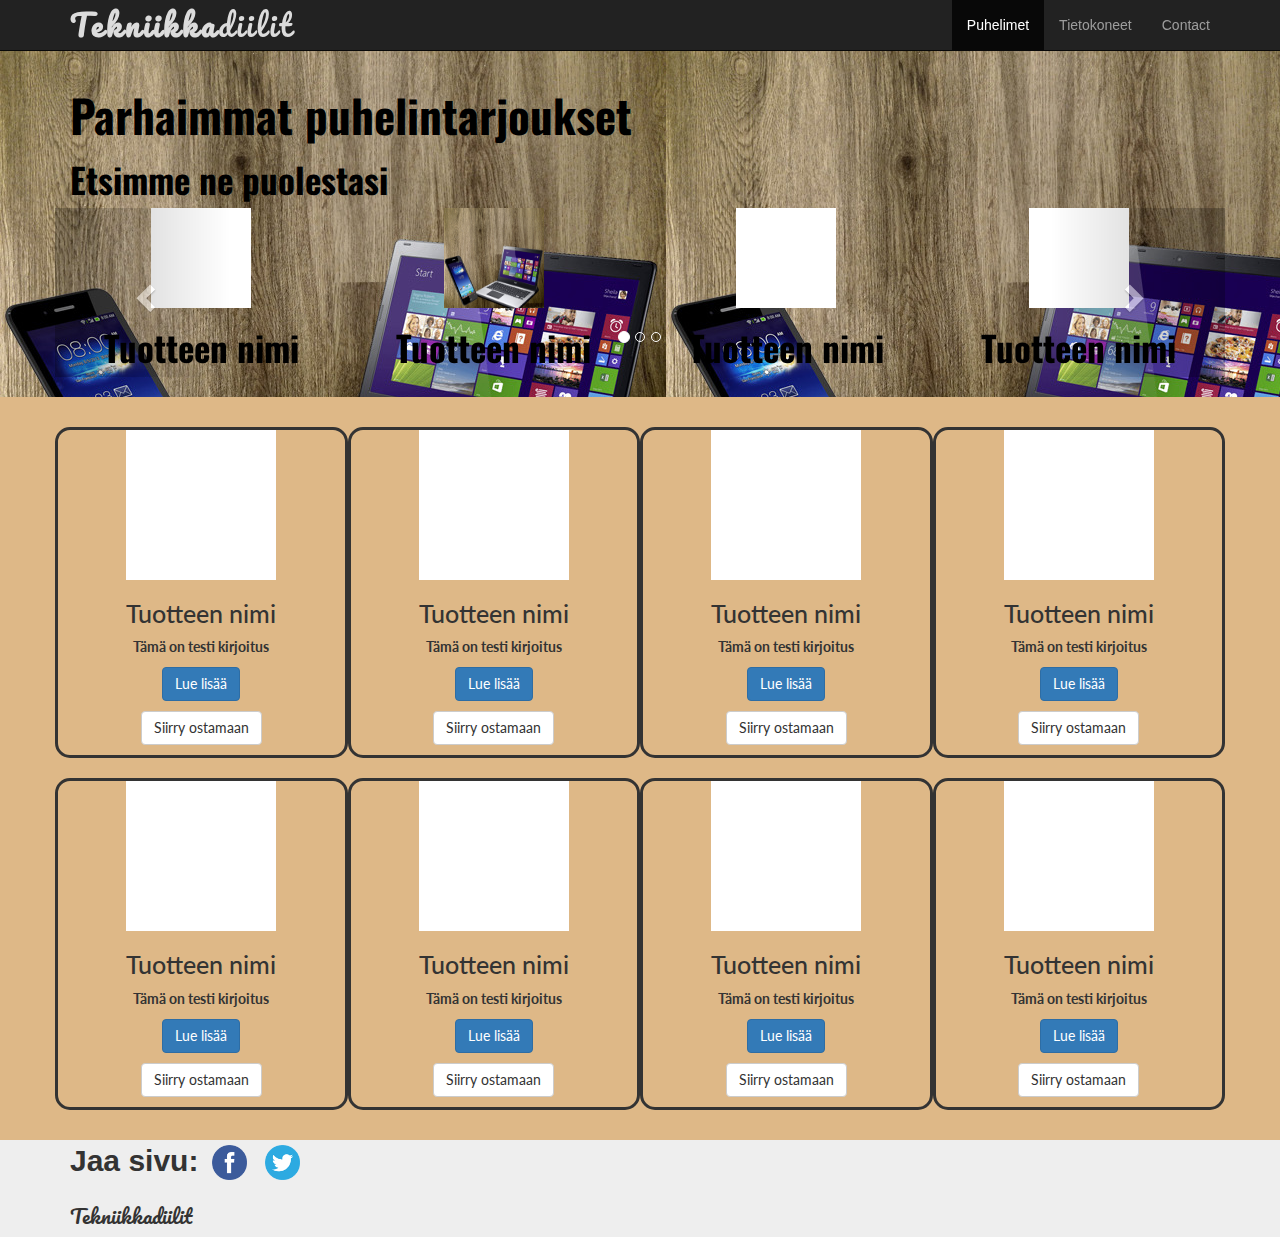
==== puhelimet.html @ 75049543 "Puhelimen näytölle sopivaksi" ====
<!DOCTYPE html>
<html lang="en">
  <head>
    <meta charset="utf-8">
    <meta http-equiv="X-UA-Compatible" content="IE=edge">
    <meta name="viewport" content="width=device-width, initial-scale=1">
    <!-- The above 3 meta tags *must* come first in the head; any other head content must come *after* these tags -->
    <meta name="description" content="Parhaimmat elektroniikkatarjoukset, kiinnostavia tuotteita.">
    <link rel="icon" href="../../favicon.ico">

    <title>Tekniikkadiilit.fi | Hyviä tarjouksia</title>

    <meta property="og:url"                content="https://yli-korhonen.github.io/" />
    <meta property="og:type"               content="website" />
    <meta property="og:title"              content="Tekniikkadiilit" />
    <meta property="og:description"        content="Kiinnostavia tekniikkatarjouksia" />
    <meta property="og:image"              content="https://yli-korhonen.github.io/images/taustakuva2.jpg" />

    <!-- Bootstrap core CSS -->
    <link href="css/bootstrap.min.css" rel="stylesheet">

    <!-- IE10 viewport hack for Surface/desktop Windows 8 bug -->
    <link href="../../assets/css/ie10-viewport-bug-workaround.css" rel="stylesheet">

    <!-- Custom styles for this template -->
    <link href="css/tech.css" rel="stylesheet">

    <!-- Overpass Mono, Pacifico, Lato ja Oswald fontti Google fontista -->
    <link href="https://fonts.googleapis.com/css?family=Overpass+Mono" rel="stylesheet"> 
    <link href="https://fonts.googleapis.com/css?family=Pacifico" rel="stylesheet">
    <link href="https://fonts.googleapis.com/css?family=Lato:100,100i,300,300i,400,400i,700,700i,900,900i" rel="stylesheet">
    <link href="https://fonts.googleapis.com/css?family=Oswald:400,700" rel="stylesheet">


    <!-- Just for debugging purposes. Don't actually copy these 2 lines! -->
    <!--[if lt IE 9]><script src="../../assets/js/ie8-responsive-file-warning.js"></script><![endif]-->
    <script src="../../assets/js/ie-emulation-modes-warning.js"></script>

    <!-- HTML5 shim and Respond.js for IE8 support of HTML5 elements and media queries -->
    <!--[if lt IE 9]>
      <script src="https://oss.maxcdn.com/html5shiv/3.7.3/html5shiv.min.js"></script>
      <script src="https://oss.maxcdn.com/respond/1.4.2/respond.min.js"></script>
    <![endif]-->
  </head>

  <body>

   <!-- Fixed navbar -->
    <nav class="navbar navbar-inverse navbar-fixed-top">
      <div class="container">
        <div class="navbar-header">
          <button type="button" class="navbar-toggle collapsed" data-toggle="collapse" data-target="#navbar" aria-expanded="false" aria-controls="navbar">
            <span class="sr-only">Toggle navigation</span>
            <span class="icon-bar"></span>
            <span class="icon-bar"></span>
            <span class="icon-bar"></span>
          </button>
          <a class="navbar-brand" href="index.html"><strong>Tekniikka</strong>diilit</a>
        </div>
        <div id="navbar" class="navbar-collapse collapse">
          <ul class="nav navbar-nav navbar-right">
            <li class="active"><a href="puhelimet.html">Puhelimet</a></li>
            <li><a href="">Tietokoneet</a></li>
            <li><a href="">Contact</a></li>
          </ul>
        </div><!--/.nav-collapse -->
      </div>
    </nav>

    <!-- Main jumbotron for a primary marketing message or call to action -->
    <div class="jumbotron">
      <div class="container">
        <h1>Parhaimmat puhelintarjoukset</h1>
        <h2>Etsimme ne puolestasi</h2>
      </div>

      <div class="container carousel">
      <div id="carousel-example-generic" class="carousel slide" data-ride="carousel">
        <!-- Indicators -->
        <ol class="carousel-indicators">
          <li data-target="#carousel-example-generic" data-slide-to="0" class="active"></li>
          <li data-target="#carousel-example-generic" data-slide-to="1"></li>
          <li data-target="#carousel-example-generic" data-slide-to="2"></li>
        </ol>

        <!-- Wrapper for slides -->
        <div class="carousel-inner" role="listbox">
          <div class="item active">
            <div class="row">
              <div class="col-xs-6 col-sm-3 col-md-3">
                <a href="" target="blank"><img src="images/white.jpg"></a>
                <h2> Tuotteen nimi </h2>
              </div>
              <div class="col-xs-6 col-sm-3 col-md-3">
                <a href="" target="blank"><img src="images/taustakuva2.jpg"></a>
                <h2> Tuotteen nimi </h2>
              </div>
              <div class="col-xs-6 col-sm-3 col-md-3">
                <a href="" target="blank"><img src="images/white.jpg"></a> 
                <h2> Tuotteen nimi </h2>
              </div>
              <div class="col-xs-6 col-sm-3 col-md-3">
                <a href="" target="blank"><img src="images/white.jpg"></a>
                <h2> Tuotteen nimi </h2>
              </div>    
            </div>
          </div>
          <div class="item">
            <div class="row">
              <div class="col-xs-6 col-sm-3 col-md-3">
                <a href="" target="blank"><img src="images/white.jpg"></a>
                <h2> Tuotteen nimi </h2>
              </div>
              <div class="col-xs-6 col-sm-3 col-md-3">
                <a href="" target="blank"><img src="images/white.jpg"></a>
                <h2> Tuotteen nimi </h2>
              </div>
              <div class="col-xs-6 col-sm-3 col-md-3">
                <a href="" target="blank"><img src="images/taustakuva2.jpg"></a> 
                <h2> Tuotteen nimi </h2>
              </div>
              <div class="col-xs-6 col-sm-3 col-md-3">
                <a href="" target="blank"><img src="images/white.jpg"></a>
                <h2> Tuotteen nimi </h2>
              </div>    
            </div>
          </div>
        </div>
      </div>

        <!-- Controls -->
        <a class="left carousel-control" href="#carousel-example-generic" role="button" data-slide="prev">
          <span class="glyphicon glyphicon-chevron-left" aria-hidden="true"></span>
          <span class="sr-only">Edellinen</span>
        </a>
        <a class="right carousel-control" href="#carousel-example-generic" role="button" data-slide="next">
          <span class="glyphicon glyphicon-chevron-right" aria-hidden="true"></span>
          <span class="sr-only">Seuraava</span>
        </a>
    </div>
  </div>

    <div id="ensimmäinen">
      <div class="container ensimmäinen">
        <div class="row">
          <div class="col-xs-6 col-sm-3 col-md-3">
            <img src="images/white.jpg" alt="tuotekuva">
              <h1>Tuotteen nimi</h1>
              <p>Tämä on testi kirjoitus</p>
              <p><a class="btn btn-primary" role="button" data-toggle="modal" data-target="#modal-1">Lue lisää</a></p>
              <!-- Modal -->
              <div class="modal fade bs-modal-sm" id="modal-1" tabindex="-1" role="dialog" aria-labelledby="myModalLabel">
                <div class="modal-dialog modal-sm" role="document">
                  <div class="modal-content">
                    <div class="modal-header">
                      <button type="button" class="close" data-dismiss="modal" aria-label="Close"><span aria-hidden="true">&times;</span></button>
                      <h4 class="modal-title">Tiedot</h4>
                    </div>
                    <div class="modal-body">
                      Tämä on testikirjoitus, jossa voisi esiintyä tarkempia tuotetietoja ja arvostelu tuotteesta.
                    </div>
                    <div class="modal-footer"></div>
                  </div>
                </div>
              </div>
              <p><a href="https://www.google.fi" target="blank" class="btn btn-default" role="button">Siirry ostamaan</a></p>
          </div>
          <div class="col-xs-6 col-sm-3 col-md-3">
            <img src="images/white.jpg" alt="testikuva">
              <h1>Tuotteen nimi</h1>
              <p>Tämä on testi kirjoitus</p>
              <p><a class="btn btn-primary" role="button" data-toggle="modal" data-target="#modal-2">Lue lisää</a></p>
              <!-- Modal -->
              <div class="modal fade bs-modal-sm" id="modal-2" tabindex="-1" role="dialog" aria-labelledby="myModalLabel">
                <div class="modal-dialog modal-sm" role="document">
                  <div class="modal-content">
                    <div class="modal-header">
                      <button type="button" class="close" data-dismiss="modal" aria-label="Close"><span aria-hidden="true">&times;</span></button>
                      <h4 class="modal-title">Tiedot</h4>
                    </div>
                    <div class="modal-body">
                      Tämä on testikirjoitus, jossa voisi esiintyä tarkempia tuotetietoja ja arvostelu tuotteesta. Onko tässä nyt eri teksti?
                    </div>
                    <div class="modal-footer"></div>
                  </div>
                </div>
              </div>
              <p><a href="#" class="btn btn-default" role="button">Siirry ostamaan</a></p>
          </div>
          <div class="col-xs-6 col-sm-3 col-md-3">
            <img src="images/white.jpg" alt="testikuva">
              <h1>Tuotteen nimi</h1>
              <p>Tämä on testi kirjoitus</p>
              <p><a class="btn btn-primary" role="button" data-toggle="modal" data-target="#modal-3">Lue lisää</a></p>
              <!-- Modal -->
              <div class="modal fade bs-modal-sm" id="modal-3" tabindex="-1" role="dialog" aria-labelledby="myModalLabel">
                <div class="modal-dialog modal-sm" role="document">
                  <div class="modal-content">
                    <div class="modal-header">
                      <button type="button" class="close" data-dismiss="modal" aria-label="Close"><span aria-hidden="true">&times;</span></button>
                      <h4 class="modal-title">Tiedot</h4>
                    </div>
                    <div class="modal-body">
                      Tämä on testikirjoitus, jossa voisi esiintyä tarkempia tuotetietoja ja arvostelu tuotteesta
                    </div>
                    <div class="modal-footer"></div>
                  </div>
                </div>
              </div>
              <p><a href="#" class="btn btn-default" role="button">Siirry ostamaan</a></p>
          </div>
          <div class="col-xs-6 col-sm-3 col-md-3">
            <img src="images/white.jpg" alt="testikuva">
              <h1>Tuotteen nimi</h1>
              <p>Tämä on testi kirjoitus</p>
              <p><a class="btn btn-primary" role="button" data-toggle="modal" data-target="#modal-4">Lue lisää</a></p>
              <!-- Modal -->
              <div class="modal fade bs-modal-sm" id="modal-4" tabindex="-1" role="dialog" aria-labelledby="myModalLabel">
                <div class="modal-dialog modal-sm" role="document">
                  <div class="modal-content">
                    <div class="modal-header">
                      <button type="button" class="close" data-dismiss="modal" aria-label="Close"><span aria-hidden="true">&times;</span></button>
                      <h4 class="modal-title">Tiedot</h4>
                    </div>
                    <div class="modal-body">
                      Ensimmäisen rivin viimeinen modal.
                    </div>
                    <div class="modal-footer"></div>
                  </div>
                </div>
              </div>
              <p><a href="#" class="btn btn-default" role="button">Siirry ostamaan</a></p>
          </div>
        </div>

        <br>

        <div class="row">
          <div class="col-xs-6 col-sm-3 col-md-3">
            <img src="images/white.jpg" alt="testikuva">
              <h1>Tuotteen nimi</h1>
              <p>Tämä on testi kirjoitus</p>
              <p><a class="btn btn-primary" role="button" data-toggle="modal" data-target="#modal-5">Lue lisää</a></p>
              <!-- Modal -->
              <div class="modal fade bs-modal-sm" id="modal-5" tabindex="-1" role="dialog" aria-labelledby="myModalLabel">
                <div class="modal-dialog modal-sm" role="document">
                  <div class="modal-content">
                    <div class="modal-header">
                      <button type="button" class="close" data-dismiss="modal" aria-label="Close"><span aria-hidden="true">&times;</span></button>
                      <h4 class="modal-title">Tiedot</h4>
                    </div>
                    <div class="modal-body">
                      Tämä on testikirjoitus, jossa voisi esiintyä tarkempia tuotetietoja ja arvostelu tuotteesta
                    </div>
                    <div class="modal-footer"></div>
                  </div>
                </div>
              </div>
              <p><a href="#" class="btn btn-default" role="button">Siirry ostamaan</a></p>
          </div>
          <div class="col-xs-6 col-sm-3 col-md-3">
            <img src="images/white.jpg" alt="testikuva">
              <h1>Tuotteen nimi</h1>
              <p>Tämä on testi kirjoitus</p>
              <p><a class="btn btn-primary" role="button" data-toggle="modal" data-target="#modal-6">Lue lisää</a></p>
              <!-- Modal -->
              <div class="modal fade bs-modal-sm" id="modal-6" tabindex="-1" role="dialog" aria-labelledby="myModalLabel">
                <div class="modal-dialog modal-sm" role="document">
                  <div class="modal-content">
                    <div class="modal-header">
                      <button type="button" class="close" data-dismiss="modal" aria-label="Close"><span aria-hidden="true">&times;</span></button>
                      <h4 class="modal-title">Tiedot</h4>
                    </div>
                    <div class="modal-body">
                      Tämä on testikirjoitus, jossa voisi esiintyä tarkempia tuotetietoja ja arvostelu tuotteesta
                    </div>
                    <div class="modal-footer"></div>
                  </div>
                </div>
              </div>
              <p><a href="#" class="btn btn-default" role="button">Siirry ostamaan</a></p>
          </div>
          <div class="col-xs-6 col-sm-3 col-md-3">
            <img src="images/white.jpg" alt="testikuva">
              <h1>Tuotteen nimi</h1>
              <p>Tämä on testi kirjoitus</p>
              <p><a class="btn btn-primary" role="button" data-toggle="modal" data-target="#modal-7">Lue lisää</a></p>
              <!-- Modal -->
              <div class="modal fade bs-modal-sm" id="modal-7" tabindex="-1" role="dialog" aria-labelledby="myModalLabel">
                <div class="modal-dialog modal-sm" role="document">
                  <div class="modal-content">
                    <div class="modal-header">
                      <button type="button" class="close" data-dismiss="modal" aria-label="Close"><span aria-hidden="true">&times;</span></button>
                      <h4 class="modal-title">Tiedot</h4>
                    </div>
                    <div class="modal-body">
                      Tämä on testikirjoitus, jossa voisi esiintyä tarkempia tuotetietoja ja arvostelu tuotteesta
                    </div>
                    <div class="modal-footer"></div>
                  </div>
                </div>
              </div>
              <p><a href="#" class="btn btn-default" role="button">Siirry ostamaan</a></p>
          </div>
          <div class="col-xs-6 col-sm-3 col-md-3">
            <img src="images/white.jpg" alt="testikuva">
              <h1>Tuotteen nimi</h1>
              <p>Tämä on testi kirjoitus</p>
              <p><a class="btn btn-primary" role="button" data-toggle="modal" data-target="#modal-8">Lue lisää</a></p>
              <!-- Modal -->
              <div class="modal fade bs-modal-sm" id="modal-8" tabindex="-1" role="dialog" aria-labelledby="myModalLabel">
                <div class="modal-dialog modal-sm" role="document">
                  <div class="modal-content">
                    <div class="modal-header">
                      <button type="button" class="close" data-dismiss="modal" aria-label="Close"><span aria-hidden="true">&times;</span></button>
                      <h4 class="modal-title">Tiedot</h4>
                    </div>
                    <div class="modal-body">
                      Toisen rivin viimeinen modal.
                    </div>
                    <div class="modal-footer"></div>
                  </div>
                </div>
              </div>
              <p><a href="#" class="btn btn-default" role="button">Siirry ostamaan</a></p>
          </div>
        </div>
      </div>
    </div> 

    <div id="footer">
      <div class="container footer">
        <footer>
          <!-- I got these buttons from simplesharebuttons.com -->
          <div id="share-buttons">
            <p> Jaa sivu:
              <!-- Facebook -->
              <a href="http://www.facebook.com/sharer.php?u=https://www.tekniikkadiilit.fi/" target="blank">
                  <img src="images/facebook.png" alt="Facebook"/></a>
              <!-- Twitter -->
              <a href="https://twitter.com/share?url=https://www.tekniikkadiilit.fi/&amp;text=Tekniikkadiilit&amp;hashtags=tarjoukset" target="blank">
                  <img src="images/twitter.png" alt="Twitter"/></a>
            </p>
          </div>
          <h1>Tekniikkadiilit</h1>
        </footer>
      </div> <!-- /container -->
    </div>


    <!-- Bootstrap core JavaScript
    ================================================== -->
    <!-- Placed at the end of the document so the pages load faster -->
    <script src="https://ajax.googleapis.com/ajax/libs/jquery/1.12.4/jquery.min.js"></script>
    <script>window.jQuery || document.write('<script src="../../assets/js/vendor/jquery.min.js"><\/script>')</script>
    <script src="js/bootstrap.min.js"></script>
    <!-- IE10 viewport hack for Surface/desktop Windows 8 bug -->
    <script src="../../assets/js/ie10-viewport-bug-workaround.js"></script>
  </body>
</html>
---- css/tech.css ----
/* Move down content because we have a fixed navbar that is 50px tall */
body {
  padding-top: 50px;
}

#ensimmäinen {
	font-family: 'Lato', sans-serif;
	font-weight: 700;
	text-align: center;
	background-color: burlywood;
	padding: 30px;
}

#toinen {
	font-family: 'Lato', sans-serif;
	font-weight: 700;
	text-align: center;
	background-color: #eee;
	padding: 30px;
}

#kolmas {
	font-family: 'Lato', sans-serif;
	font-weight: 700;
	text-align: center;
	background-color: burlywood;
	padding: 30px;
}

.navbar-header {
	letter-spacing: 3px;
}

.navbar-inverse .navbar-brand {
    color: gainsboro;
    font-size: 30px;
    font-weight: 400;
    font-family: 'Pacifico', cursive;
}

.jumbotron {
    font-family: 'Oswald', sans-serif;
    font-weight: 700;
	margin-bottom: 0px;
	padding: 20px;
	background-image: url(../images/taustakuva2.jpg);
}

.jumbotron h1 {
	font-size: 45px;
	font-weight: 700;
	color: black;
}

.jumbotron h2 {
	color: black;
	font-size: 35px;
	font-weight: 700;
}

.carousel {
	text-align: center;
}

.carousel img {
	height: 100px;
	width: 100px;
}

.modal-dialog {
	position: absolute;
	left: 50%;
	margin-left: -160px;
	top: 50%;
	margin-top: -50px;
}

.ensimmäinen .row .col-md-3 {
	border: 3px solid;
	border-radius: 15px;
}

.ensimmäinen h1 {
	font-size: 25px;
}


.ensimmäinen img {
	height: 150px;
	width: 150px;
}

.toinen .row .col-md-3 {
	border: 3px solid;
	border-radius: 15px;
}

.toinen h1 {
	font-size: 25px;
}

.toinen img {
	height: 150px;
	width: 150px;
}

.kolmas .row .col-md-3 {
	border: 3px solid;
	border-radius: 15px;
}

.kolmas h1 {
	font-size: 25px;
}

.kolmas img {
	height: 150px;
	width: 150px;
}

#footer {
	background-color: #eee;
}

.footer h1 {
	font-family: 'Pacifico', cursive;
	font-size: 20px;
}

.footer p {
	font-size: 30px;
	font-weight: 700;
}

/* Etusivu */

#share-buttons img {
	width: 45px;
	padding: 5px;
	border: 0;
	box-shadow: 0;
	display: inline;
	vertical-align: top;
}

/* Small devices (tablets, 768px and up) */

@media (max-width: 768px) {

	.jumbotron h1 {
		font-size: 35px;
	}

	.jumbotron h2 {
		font-size: 30px;
	}

	.ensimmäinen img {
		height: 100px;
		width: 100px;
	}

	.carousel img {
		height: 80px;
		width: 80px;
	}
}
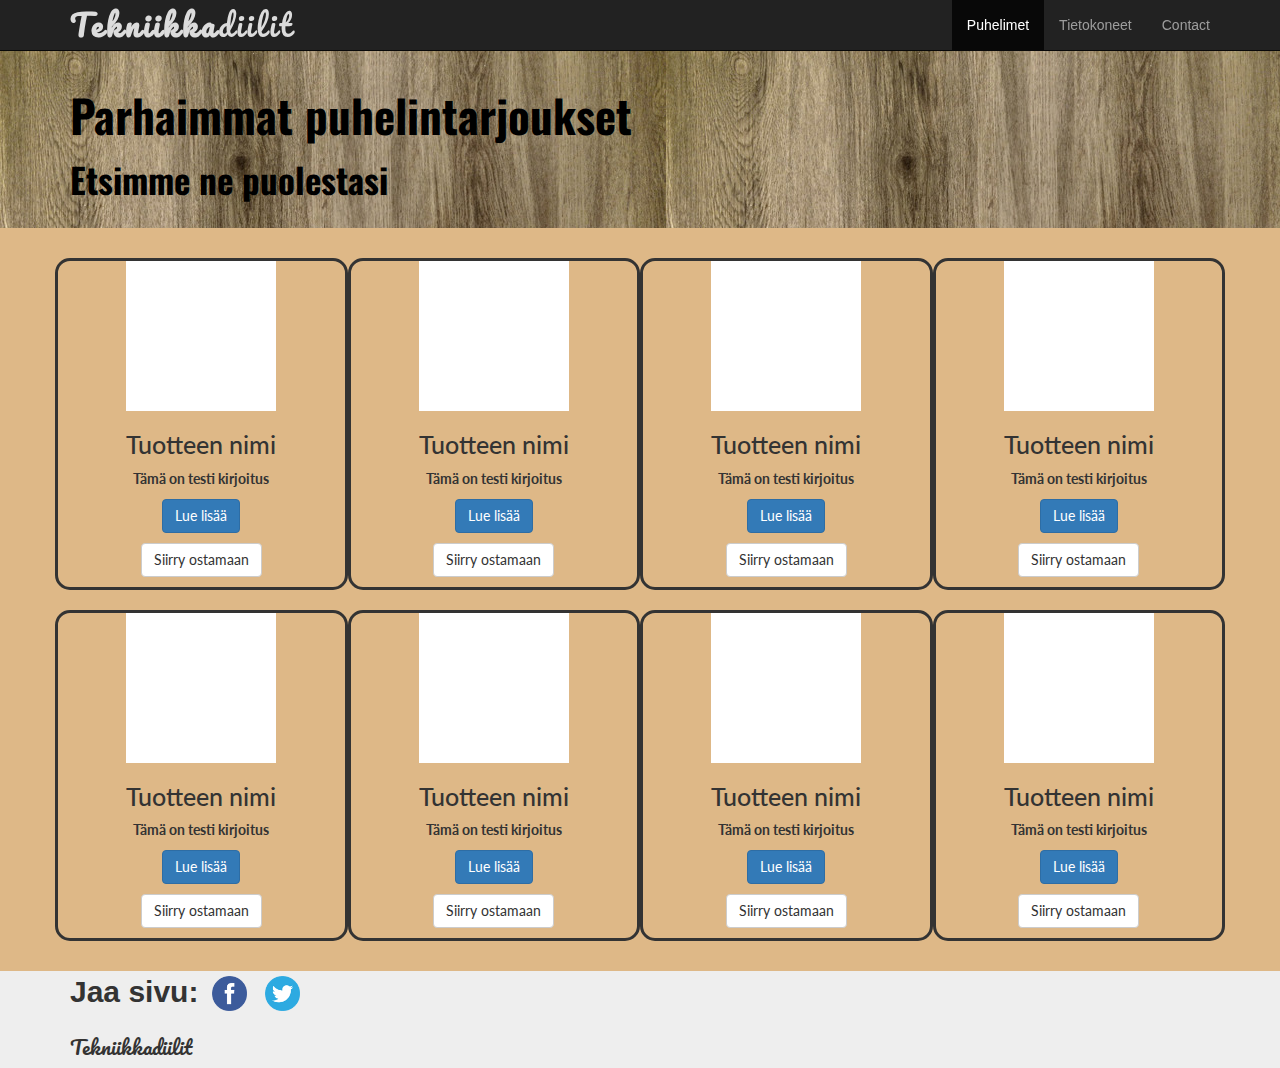
==== commit bc9fc9b9: "Carousel poistettu puhelimet.html" ====
--- a/puhelimet.html
+++ b/puhelimet.html
@@ -73,72 +73,7 @@
         <h1>Parhaimmat puhelintarjoukset</h1>
         <h2>Etsimme ne puolestasi</h2>
       </div>
-
-      <div class="container carousel">
-      <div id="carousel-example-generic" class="carousel slide" data-ride="carousel">
-        <!-- Indicators -->
-        <ol class="carousel-indicators">
-          <li data-target="#carousel-example-generic" data-slide-to="0" class="active"></li>
-          <li data-target="#carousel-example-generic" data-slide-to="1"></li>
-          <li data-target="#carousel-example-generic" data-slide-to="2"></li>
-        </ol>
-
-        <!-- Wrapper for slides -->
-        <div class="carousel-inner" role="listbox">
-          <div class="item active">
-            <div class="row">
-              <div class="col-xs-6 col-sm-3 col-md-3">
-                <a href="" target="blank"><img src="images/white.jpg"></a>
-                <h2> Tuotteen nimi </h2>
-              </div>
-              <div class="col-xs-6 col-sm-3 col-md-3">
-                <a href="" target="blank"><img src="images/taustakuva2.jpg"></a>
-                <h2> Tuotteen nimi </h2>
-              </div>
-              <div class="col-xs-6 col-sm-3 col-md-3">
-                <a href="" target="blank"><img src="images/white.jpg"></a> 
-                <h2> Tuotteen nimi </h2>
-              </div>
-              <div class="col-xs-6 col-sm-3 col-md-3">
-                <a href="" target="blank"><img src="images/white.jpg"></a>
-                <h2> Tuotteen nimi </h2>
-              </div>    
-            </div>
-          </div>
-          <div class="item">
-            <div class="row">
-              <div class="col-xs-6 col-sm-3 col-md-3">
-                <a href="" target="blank"><img src="images/white.jpg"></a>
-                <h2> Tuotteen nimi </h2>
-              </div>
-              <div class="col-xs-6 col-sm-3 col-md-3">
-                <a href="" target="blank"><img src="images/white.jpg"></a>
-                <h2> Tuotteen nimi </h2>
-              </div>
-              <div class="col-xs-6 col-sm-3 col-md-3">
-                <a href="" target="blank"><img src="images/taustakuva2.jpg"></a> 
-                <h2> Tuotteen nimi </h2>
-              </div>
-              <div class="col-xs-6 col-sm-3 col-md-3">
-                <a href="" target="blank"><img src="images/white.jpg"></a>
-                <h2> Tuotteen nimi </h2>
-              </div>    
-            </div>
-          </div>
-        </div>
-      </div>
-
-        <!-- Controls -->
-        <a class="left carousel-control" href="#carousel-example-generic" role="button" data-slide="prev">
-          <span class="glyphicon glyphicon-chevron-left" aria-hidden="true"></span>
-          <span class="sr-only">Edellinen</span>
-        </a>
-        <a class="right carousel-control" href="#carousel-example-generic" role="button" data-slide="next">
-          <span class="glyphicon glyphicon-chevron-right" aria-hidden="true"></span>
-          <span class="sr-only">Seuraava</span>
-        </a>
     </div>
-  </div>
 
     <div id="ensimmäinen">
       <div class="container ensimmäinen">
--- a/css/tech.css
+++ b/css/tech.css
@@ -160,6 +160,16 @@
 		width: 100px;
 	}
 
+	.toinen img {
+		height: 100px;
+		width: 100px;
+	}
+
+	.kolmas img {
+		height: 100px;
+		width: 100px;
+	}
+
 	.carousel img {
 		height: 80px;
 		width: 80px;
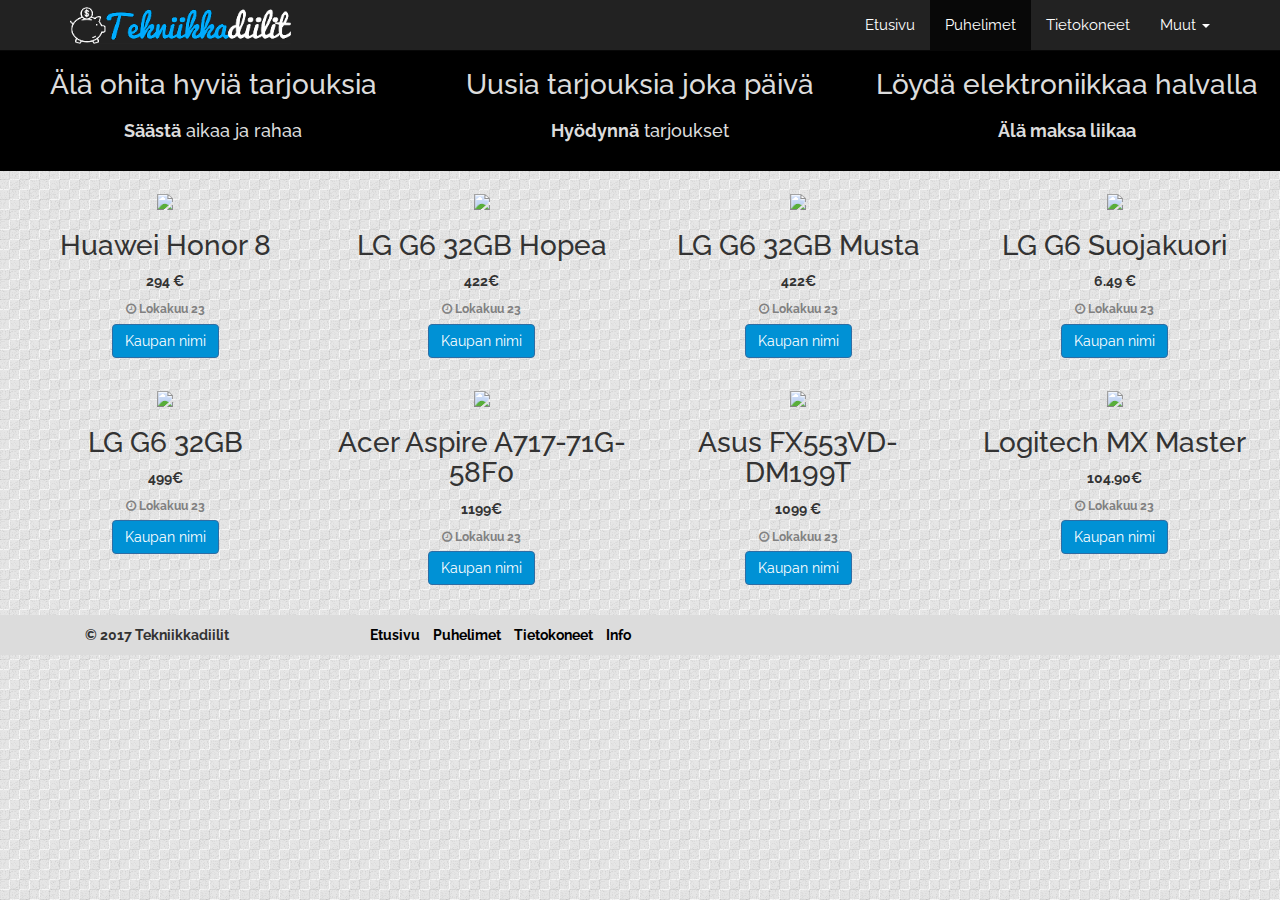
==== commit 613c69f7: "Lisätty muita sivuja ja keksit" ====
--- a/puhelimet.html
+++ b/puhelimet.html
@@ -1,295 +1,233 @@
 <!DOCTYPE html>
+
 <html lang="en">
   <head>
     <meta charset="utf-8">
     <meta http-equiv="X-UA-Compatible" content="IE=edge">
     <meta name="viewport" content="width=device-width, initial-scale=1">
     <!-- The above 3 meta tags *must* come first in the head; any other head content must come *after* these tags -->
-    <meta name="description" content="Parhaimmat elektroniikkatarjoukset, kiinnostavia tuotteita.">
-    <link rel="icon" href="../../favicon.ico">
-
-    <title>Tekniikkadiilit.fi | Hyviä tarjouksia</title>
-
-    <meta property="og:url"                content="https://yli-korhonen.github.io/" />
-    <meta property="og:type"               content="website" />
-    <meta property="og:title"              content="Tekniikkadiilit" />
-    <meta property="og:description"        content="Kiinnostavia tekniikkatarjouksia" />
-    <meta property="og:image"              content="https://yli-korhonen.github.io/images/taustakuva2.jpg" />
-
-    <!-- Bootstrap core CSS -->
-    <link href="css/bootstrap.min.css" rel="stylesheet">
-
-    <!-- IE10 viewport hack for Surface/desktop Windows 8 bug -->
-    <link href="../../assets/css/ie10-viewport-bug-workaround.css" rel="stylesheet">
-
-    <!-- Custom styles for this template -->
-    <link href="css/tech.css" rel="stylesheet">
-
-    <!-- Overpass Mono, Pacifico, Lato ja Oswald fontti Google fontista -->
-    <link href="https://fonts.googleapis.com/css?family=Overpass+Mono" rel="stylesheet"> 
-    <link href="https://fonts.googleapis.com/css?family=Pacifico" rel="stylesheet">
-    <link href="https://fonts.googleapis.com/css?family=Lato:100,100i,300,300i,400,400i,700,700i,900,900i" rel="stylesheet">
-    <link href="https://fonts.googleapis.com/css?family=Oswald:400,700" rel="stylesheet">
-
-
-    <!-- Just for debugging purposes. Don't actually copy these 2 lines! -->
-    <!--[if lt IE 9]><script src="../../assets/js/ie8-responsive-file-warning.js"></script><![endif]-->
-    <script src="../../assets/js/ie-emulation-modes-warning.js"></script>
+
+    <meta name="description" content="">
+    <meta name="author" content="">
+    <link rel="icon" href="assets/img/favicon.ico">
+
+    <title>Puhelimet | TekniikkaDiilit</title>
+
+    <!-- Bootstrap css -->
+    <link href="assets/css/bootstrap.min.css" rel="stylesheet">
+
+    <!-- Oma custom css -->
+    <link rel="stylesheet" type="text/css" href="assets/css/custom.css">
+
+    <!-- FontAwesome -->
+    <link href="assets/fonts/font-awesome/css/font-awesome.min.css" rel="stylesheet">
+
+    <!-- Google Font -->
+    <link href="https://fonts.googleapis.com/css?family=Raleway:400,700" rel="stylesheet"> 
 
     <!-- HTML5 shim and Respond.js for IE8 support of HTML5 elements and media queries -->
+    <!-- WARNING: Respond.js doesn't work if you view the page via file:// -->
     <!--[if lt IE 9]>
       <script src="https://oss.maxcdn.com/html5shiv/3.7.3/html5shiv.min.js"></script>
       <script src="https://oss.maxcdn.com/respond/1.4.2/respond.min.js"></script>
     <![endif]-->
+
   </head>
 
+
   <body>
 
-   <!-- Fixed navbar -->
-    <nav class="navbar navbar-inverse navbar-fixed-top">
+    <header class="site-header" role="banner">
+
+      <!-- Fixed navbar -->
+      <nav class="navbar navbar-inverse navbar-fixed-top">
+        <div class="container">
+          <div class="navbar-header">
+            <button type="button" class="navbar-toggle collapsed" data-toggle="collapse" data-target="#navbar" aria-expanded="false" aria-controls="navbar">
+              <span class="sr-only">Toggle navigation</span>
+              <span class="icon-bar"></span>
+              <span class="icon-bar"></span>
+              <span class="icon-bar"></span>
+            </button>
+            <div class="navbar-brand"><img src="assets/img/logo.png" alt="Tekniikkadiilit"></div>
+          </div>
+          <div id="navbar" class="navbar-collapse collapse">
+            <ul class="nav navbar-nav navbar-right">
+              <li><a href="index.html">Etusivu</a></li>
+              <li class="active"><a href="">Puhelimet</a></li>
+              <li><a href="tietokoneet.html">Tietokoneet</a></li>
+              <li class="dropdown">
+              <a href="#" class="dropdown-toggle" data-toggle="dropdown" role="button" aria-haspopup="true" aria-expanded="false">Muut <span class="caret"></span></a>
+              <ul class="dropdown-menu">
+                <li><a href="aani.html">Ääni</a></li>
+                <li><a href="Komponentit.html">Komponentit</a></li>
+                <li><a href="naytot.html">Näytöt</a></li>
+              </ul>
+            </li>
+            </ul>
+          </div><!--/.nav-collapse -->
+        </div>
+      </nav>
+    </header>
+
+    <div class="container-fluid">
+
+      <div class="row" id="alkuosa">
+        <div class="col-md-4 col-sm-4">
+          <h1>Älä ohita hyviä tarjouksia</h1> 
+          <h3><strong>Säästä</strong> aikaa ja rahaa </h3>
+        </div>
+
+        <div class="col-md-4 col-sm-4">
+          <h1>Uusia tarjouksia joka päivä</h1>
+          <h3><strong>Hyödynnä</strong> tarjoukset</h3>
+        </div>
+
+        <div class="col-md-4 col-sm-4">
+        <h1>Löydä elektroniikkaa halvalla</h1> 
+        <h3><strong>Älä maksa liikaa</strong></h3>
+      </div>
+      </div><!-- row -->
+    </div><!-- container-fluid -->
+
+   
+
+    <!-- Tarjous osa -->
+
+    <div class="container-fluid">
+
+      <div class="row" id="primary">
+
+        <div class="col-sm-12">
+
+          <div class="tarjous-row">
+
+            <div class="tarjous">
+
+              <img src="https://dizw242ufxqut.cloudfront.net/images/product/homeelectronicsdocument/electronics/image4/huawei_honor_8_black_32gb_dual_sim-38695823-9.jpg">
+              <h1>Huawei Honor 8 </h1>
+              <p>294 €</p>
+              <div class="post-details">
+                <i class="fa fa-clock-o"></i> <time>Lokakuu 23</time>
+              </div><!-- post-details -->
+              <p><a class="btn btn-primary" role="button" href="http://www.google.fi" target="_blank">Kaupan nimi</a></p>
+
+            </div>
+
+            <div class="tarjous">
+
+              <img src="https://dizw242ufxqut.cloudfront.net/images/product/cellphones/cellphonesdefault/image2/lg_g6_32gb_silver-40224288-1.jpg">
+              <h1>LG G6 32GB Hopea</h1>
+              <p>422€</p>
+              <div class="post-details">
+                <i class="fa fa-clock-o"></i> <time>Lokakuu 23</time>
+              </div><!-- post-details -->
+              <p><a class="btn btn-primary" role="button" href="http://www.google.fi" target="_blank">Kaupan nimi</a></p>
+
+            </div>
+
+            <div class="tarjous">
+
+              <img src="https://dizw242ufxqut.cloudfront.net/images/product/cellphones/cellphonesdefault/image2/lg_g6_32gb_black-40224285-1.jpg">
+              <h1>LG G6 32GB Musta</h1>
+              <p>422€</p>
+              <div class="post-details">
+                <i class="fa fa-clock-o"></i> <time>Lokakuu 23</time>
+              </div><!-- post-details -->
+              <p><a class="btn btn-primary" role="button" href="http://www.google.fi" target="_blank">Kaupan nimi</a></p>
+
+            </div>
+
+            <div class="tarjous">
+
+              <img src="https://dizw242ufxqut.cloudfront.net/images/product/documentproduct/documentproduct/image699/ultratunn_mjuk_skal_lg_g6_genomskinligt-40110714-30429983-org.jpg">
+              <h1>LG G6 Suojakuori </h1>
+              <p>6.49 €</p>
+              <div class="post-details">
+                <i class="fa fa-clock-o"></i> <time>Lokakuu 23</time>
+              </div><!-- post-details -->
+              <p><a class="btn btn-primary" role="button" href="http://www.google.fi" target="_blank">Kaupan nimi</a></p>
+
+            </div>
+
+            <div class="tarjous">
+
+              <img src="https://dizw242ufxqut.cloudfront.net/images/product/cellphones/cellphonesdefault/image3/lg_g6_32gb_white-40224287-1.jpg">
+              <h1>LG G6 32GB</h1>
+              <p>499€</p>
+              <div class="post-details">
+                <i class="fa fa-clock-o"></i> <time>Lokakuu 23</time>
+              </div><!-- post-details -->
+              <p><a class="btn btn-primary" role="button" href="http://www.google.fi" target="_blank">Kaupan nimi</a></p>
+
+            </div>
+
+            <div class="tarjous">
+
+              <img src="https://dizw242ufxqut.cloudfront.net/images/product/laptops/laptopsdefault/image1/aspire_a717-71g-58f0-40571076-1.jpg">
+              <h1>Acer Aspire A717-71G-58F0</h1>
+              <p>1199€</p>
+              <div class="post-details">
+                <i class="fa fa-clock-o"></i> <time>Lokakuu 23</time>
+              </div><!-- post-details -->
+              <p><a class="btn btn-primary" role="button" href="http://www.google.fi" target="_blank">Kaupan nimi</a></p>
+
+            </div>
+
+            <div class="tarjous">
+
+              <img src="https://dizw242ufxqut.cloudfront.net/images/product/laptops/laptopsdefault/image5/fx553vd-dm199t-39466087-1.jpg">
+              <h1>Asus FX553VD-DM199T</h1>
+              <p>1099 €</p>
+              <div class="post-details">
+                <i class="fa fa-clock-o"></i> <time>Lokakuu 23</time>
+              </div><!-- post-details -->
+              <p><a class="btn btn-primary" role="button" href="http://www.google.fi" target="_blank">Kaupan nimi</a></p>
+
+            </div>
+
+            <div class="tarjous">
+
+              <img src="https://dizw242ufxqut.cloudfront.net/images/product/homeelectronicsdocument/electronics/image0/-34246370-1.jpg">
+              <h1>Logitech MX Master</h1>
+              <p>104.90€</p>
+              <div class="post-details">
+                <i class="fa fa-clock-o"></i> <time>Lokakuu 23</time>
+              </div><!-- post-details -->
+              <p><a class="btn btn-primary" role="button" href="http://www.google.fi" target="_blank">Kaupan nimi</a></p>
+
+            </div>
+
+            
+          </div>
+
+        </div>
+        
+      </div>
+      
+    </div>
+
+
+    <footer id="footer">
       <div class="container">
-        <div class="navbar-header">
-          <button type="button" class="navbar-toggle collapsed" data-toggle="collapse" data-target="#navbar" aria-expanded="false" aria-controls="navbar">
-            <span class="sr-only">Toggle navigation</span>
-            <span class="icon-bar"></span>
-            <span class="icon-bar"></span>
-            <span class="icon-bar"></span>
-          </button>
-          <a class="navbar-brand" href="index.html"><strong>Tekniikka</strong>diilit</a>
-        </div>
-        <div id="navbar" class="navbar-collapse collapse">
-          <ul class="nav navbar-nav navbar-right">
-            <li class="active"><a href="puhelimet.html">Puhelimet</a></li>
-            <li><a href="">Tietokoneet</a></li>
-            <li><a href="">Contact</a></li>
+        <div class="col-sm-3">
+          <p>&#169; 2017 Tekniikkadiilit</p>
+        </div>
+        <div class="col-sm-9">
+          <ul class="list-unstyled list-inline">
+            <li><a href="index.html">Etusivu</a></li>
+            <li><a href="">Puhelimet</a></li>
+            <li><a href="tietokoneet.html">Tietokoneet</a></li>
+            <li><a href="Info.html">Info</a></li>
           </ul>
-        </div><!--/.nav-collapse -->
+        </div>
       </div>
-    </nav>
-
-    <!-- Main jumbotron for a primary marketing message or call to action -->
-    <div class="jumbotron">
-      <div class="container">
-        <h1>Parhaimmat puhelintarjoukset</h1>
-        <h2>Etsimme ne puolestasi</h2>
-      </div>
-    </div>
-
-    <div id="ensimmäinen">
-      <div class="container ensimmäinen">
-        <div class="row">
-          <div class="col-xs-6 col-sm-3 col-md-3">
-            <img src="images/white.jpg" alt="tuotekuva">
-              <h1>Tuotteen nimi</h1>
-              <p>Tämä on testi kirjoitus</p>
-              <p><a class="btn btn-primary" role="button" data-toggle="modal" data-target="#modal-1">Lue lisää</a></p>
-              <!-- Modal -->
-              <div class="modal fade bs-modal-sm" id="modal-1" tabindex="-1" role="dialog" aria-labelledby="myModalLabel">
-                <div class="modal-dialog modal-sm" role="document">
-                  <div class="modal-content">
-                    <div class="modal-header">
-                      <button type="button" class="close" data-dismiss="modal" aria-label="Close"><span aria-hidden="true">&times;</span></button>
-                      <h4 class="modal-title">Tiedot</h4>
-                    </div>
-                    <div class="modal-body">
-                      Tämä on testikirjoitus, jossa voisi esiintyä tarkempia tuotetietoja ja arvostelu tuotteesta.
-                    </div>
-                    <div class="modal-footer"></div>
-                  </div>
-                </div>
-              </div>
-              <p><a href="https://www.google.fi" target="blank" class="btn btn-default" role="button">Siirry ostamaan</a></p>
-          </div>
-          <div class="col-xs-6 col-sm-3 col-md-3">
-            <img src="images/white.jpg" alt="testikuva">
-              <h1>Tuotteen nimi</h1>
-              <p>Tämä on testi kirjoitus</p>
-              <p><a class="btn btn-primary" role="button" data-toggle="modal" data-target="#modal-2">Lue lisää</a></p>
-              <!-- Modal -->
-              <div class="modal fade bs-modal-sm" id="modal-2" tabindex="-1" role="dialog" aria-labelledby="myModalLabel">
-                <div class="modal-dialog modal-sm" role="document">
-                  <div class="modal-content">
-                    <div class="modal-header">
-                      <button type="button" class="close" data-dismiss="modal" aria-label="Close"><span aria-hidden="true">&times;</span></button>
-                      <h4 class="modal-title">Tiedot</h4>
-                    </div>
-                    <div class="modal-body">
-                      Tämä on testikirjoitus, jossa voisi esiintyä tarkempia tuotetietoja ja arvostelu tuotteesta. Onko tässä nyt eri teksti?
-                    </div>
-                    <div class="modal-footer"></div>
-                  </div>
-                </div>
-              </div>
-              <p><a href="#" class="btn btn-default" role="button">Siirry ostamaan</a></p>
-          </div>
-          <div class="col-xs-6 col-sm-3 col-md-3">
-            <img src="images/white.jpg" alt="testikuva">
-              <h1>Tuotteen nimi</h1>
-              <p>Tämä on testi kirjoitus</p>
-              <p><a class="btn btn-primary" role="button" data-toggle="modal" data-target="#modal-3">Lue lisää</a></p>
-              <!-- Modal -->
-              <div class="modal fade bs-modal-sm" id="modal-3" tabindex="-1" role="dialog" aria-labelledby="myModalLabel">
-                <div class="modal-dialog modal-sm" role="document">
-                  <div class="modal-content">
-                    <div class="modal-header">
-                      <button type="button" class="close" data-dismiss="modal" aria-label="Close"><span aria-hidden="true">&times;</span></button>
-                      <h4 class="modal-title">Tiedot</h4>
-                    </div>
-                    <div class="modal-body">
-                      Tämä on testikirjoitus, jossa voisi esiintyä tarkempia tuotetietoja ja arvostelu tuotteesta
-                    </div>
-                    <div class="modal-footer"></div>
-                  </div>
-                </div>
-              </div>
-              <p><a href="#" class="btn btn-default" role="button">Siirry ostamaan</a></p>
-          </div>
-          <div class="col-xs-6 col-sm-3 col-md-3">
-            <img src="images/white.jpg" alt="testikuva">
-              <h1>Tuotteen nimi</h1>
-              <p>Tämä on testi kirjoitus</p>
-              <p><a class="btn btn-primary" role="button" data-toggle="modal" data-target="#modal-4">Lue lisää</a></p>
-              <!-- Modal -->
-              <div class="modal fade bs-modal-sm" id="modal-4" tabindex="-1" role="dialog" aria-labelledby="myModalLabel">
-                <div class="modal-dialog modal-sm" role="document">
-                  <div class="modal-content">
-                    <div class="modal-header">
-                      <button type="button" class="close" data-dismiss="modal" aria-label="Close"><span aria-hidden="true">&times;</span></button>
-                      <h4 class="modal-title">Tiedot</h4>
-                    </div>
-                    <div class="modal-body">
-                      Ensimmäisen rivin viimeinen modal.
-                    </div>
-                    <div class="modal-footer"></div>
-                  </div>
-                </div>
-              </div>
-              <p><a href="#" class="btn btn-default" role="button">Siirry ostamaan</a></p>
-          </div>
-        </div>
-
-        <br>
-
-        <div class="row">
-          <div class="col-xs-6 col-sm-3 col-md-3">
-            <img src="images/white.jpg" alt="testikuva">
-              <h1>Tuotteen nimi</h1>
-              <p>Tämä on testi kirjoitus</p>
-              <p><a class="btn btn-primary" role="button" data-toggle="modal" data-target="#modal-5">Lue lisää</a></p>
-              <!-- Modal -->
-              <div class="modal fade bs-modal-sm" id="modal-5" tabindex="-1" role="dialog" aria-labelledby="myModalLabel">
-                <div class="modal-dialog modal-sm" role="document">
-                  <div class="modal-content">
-                    <div class="modal-header">
-                      <button type="button" class="close" data-dismiss="modal" aria-label="Close"><span aria-hidden="true">&times;</span></button>
-                      <h4 class="modal-title">Tiedot</h4>
-                    </div>
-                    <div class="modal-body">
-                      Tämä on testikirjoitus, jossa voisi esiintyä tarkempia tuotetietoja ja arvostelu tuotteesta
-                    </div>
-                    <div class="modal-footer"></div>
-                  </div>
-                </div>
-              </div>
-              <p><a href="#" class="btn btn-default" role="button">Siirry ostamaan</a></p>
-          </div>
-          <div class="col-xs-6 col-sm-3 col-md-3">
-            <img src="images/white.jpg" alt="testikuva">
-              <h1>Tuotteen nimi</h1>
-              <p>Tämä on testi kirjoitus</p>
-              <p><a class="btn btn-primary" role="button" data-toggle="modal" data-target="#modal-6">Lue lisää</a></p>
-              <!-- Modal -->
-              <div class="modal fade bs-modal-sm" id="modal-6" tabindex="-1" role="dialog" aria-labelledby="myModalLabel">
-                <div class="modal-dialog modal-sm" role="document">
-                  <div class="modal-content">
-                    <div class="modal-header">
-                      <button type="button" class="close" data-dismiss="modal" aria-label="Close"><span aria-hidden="true">&times;</span></button>
-                      <h4 class="modal-title">Tiedot</h4>
-                    </div>
-                    <div class="modal-body">
-                      Tämä on testikirjoitus, jossa voisi esiintyä tarkempia tuotetietoja ja arvostelu tuotteesta
-                    </div>
-                    <div class="modal-footer"></div>
-                  </div>
-                </div>
-              </div>
-              <p><a href="#" class="btn btn-default" role="button">Siirry ostamaan</a></p>
-          </div>
-          <div class="col-xs-6 col-sm-3 col-md-3">
-            <img src="images/white.jpg" alt="testikuva">
-              <h1>Tuotteen nimi</h1>
-              <p>Tämä on testi kirjoitus</p>
-              <p><a class="btn btn-primary" role="button" data-toggle="modal" data-target="#modal-7">Lue lisää</a></p>
-              <!-- Modal -->
-              <div class="modal fade bs-modal-sm" id="modal-7" tabindex="-1" role="dialog" aria-labelledby="myModalLabel">
-                <div class="modal-dialog modal-sm" role="document">
-                  <div class="modal-content">
-                    <div class="modal-header">
-                      <button type="button" class="close" data-dismiss="modal" aria-label="Close"><span aria-hidden="true">&times;</span></button>
-                      <h4 class="modal-title">Tiedot</h4>
-                    </div>
-                    <div class="modal-body">
-                      Tämä on testikirjoitus, jossa voisi esiintyä tarkempia tuotetietoja ja arvostelu tuotteesta
-                    </div>
-                    <div class="modal-footer"></div>
-                  </div>
-                </div>
-              </div>
-              <p><a href="#" class="btn btn-default" role="button">Siirry ostamaan</a></p>
-          </div>
-          <div class="col-xs-6 col-sm-3 col-md-3">
-            <img src="images/white.jpg" alt="testikuva">
-              <h1>Tuotteen nimi</h1>
-              <p>Tämä on testi kirjoitus</p>
-              <p><a class="btn btn-primary" role="button" data-toggle="modal" data-target="#modal-8">Lue lisää</a></p>
-              <!-- Modal -->
-              <div class="modal fade bs-modal-sm" id="modal-8" tabindex="-1" role="dialog" aria-labelledby="myModalLabel">
-                <div class="modal-dialog modal-sm" role="document">
-                  <div class="modal-content">
-                    <div class="modal-header">
-                      <button type="button" class="close" data-dismiss="modal" aria-label="Close"><span aria-hidden="true">&times;</span></button>
-                      <h4 class="modal-title">Tiedot</h4>
-                    </div>
-                    <div class="modal-body">
-                      Toisen rivin viimeinen modal.
-                    </div>
-                    <div class="modal-footer"></div>
-                  </div>
-                </div>
-              </div>
-              <p><a href="#" class="btn btn-default" role="button">Siirry ostamaan</a></p>
-          </div>
-        </div>
-      </div>
-    </div> 
-
-    <div id="footer">
-      <div class="container footer">
-        <footer>
-          <!-- I got these buttons from simplesharebuttons.com -->
-          <div id="share-buttons">
-            <p> Jaa sivu:
-              <!-- Facebook -->
-              <a href="http://www.facebook.com/sharer.php?u=https://www.tekniikkadiilit.fi/" target="blank">
-                  <img src="images/facebook.png" alt="Facebook"/></a>
-              <!-- Twitter -->
-              <a href="https://twitter.com/share?url=https://www.tekniikkadiilit.fi/&amp;text=Tekniikkadiilit&amp;hashtags=tarjoukset" target="blank">
-                  <img src="images/twitter.png" alt="Twitter"/></a>
-            </p>
-          </div>
-          <h1>Tekniikkadiilit</h1>
-        </footer>
-      </div> <!-- /container -->
-    </div>
-
-
-    <!-- Bootstrap core JavaScript
-    ================================================== -->
-    <!-- Placed at the end of the document so the pages load faster -->
+    </footer>
+
+    <!-- jQuery (necessary for Bootstrap's JavaScript plugins) -->
     <script src="https://ajax.googleapis.com/ajax/libs/jquery/1.12.4/jquery.min.js"></script>
-    <script>window.jQuery || document.write('<script src="../../assets/js/vendor/jquery.min.js"><\/script>')</script>
-    <script src="js/bootstrap.min.js"></script>
-    <!-- IE10 viewport hack for Surface/desktop Windows 8 bug -->
-    <script src="../../assets/js/ie10-viewport-bug-workaround.js"></script>
+    <script src="assets/js/jquery-3.2.1.min.js"></script>
+    <!-- Include all compiled plugins (below), or include individual files as needed -->
+    <script src="assets/js/bootstrap.min.js"></script>
   </body>
-</html>
+</html>--- a/assets/css/custom.css
+++ b/assets/css/custom.css
@@ -0,0 +1,266 @@
+/*
+
+Värit: 
+#0027ff
+#0091d5
+
+*/
+
+body {
+	padding-top: 50px;
+	background: url(../img/background.png);
+	font-family: 'proxima-nova', 'Raleway', Helvetica, sans-serif;
+	font-weight: 700;
+}
+
+h1 {
+	font-size: 28px;
+}
+
+h2 {
+	font-size: 25px;
+}
+
+h3 {
+	font-size: 18px;
+}
+
+h4, h5 {
+	font-size: 12px;
+}
+
+a:link, a:visited {
+	color: white;
+}
+
+img {	
+	max-width: 100%;
+}
+
+.btn-primary {
+	background-color: #0091d5;
+}
+
+/* Navbar */
+
+.navbar-inverse {
+	font-size: 15px;
+	font-weight: 400;
+}
+
+.navbar-inverse .navbar-nav > li > a {
+	color: white;
+}
+
+.navbar-brand {
+	width: 80%;
+}
+
+.navbar-brand img {
+	max-width: 100%;
+	margin-top: -8px;
+}
+
+/* Alkuosan tekstit */
+
+#alkuosa {
+	text-align: center;
+	margin-bottom: 20px;
+}
+
+#alkuosa h1, h3 {
+	color: gainsboro;
+}
+
+#alkuosa {
+	background-color: black;
+	color: white;
+	padding-bottom: 20px;
+}
+
+/* Paivan parhaat */
+
+#ylaosa {
+	padding-bottom: 20px;
+}
+
+#ylaosa .col-md-8 {
+	border: 1px solid;
+	padding-bottom: 10px;
+	text-align: center;
+	background-color: white;
+	border-radius: 5px;
+	box-shadow: 0px 2px 5px #999;
+	margin-bottom: 20px;
+}
+
+#ylaosa h2 {
+	padding: 0 0 10px;
+	border-bottom: solid 1px #ddd;
+}
+
+/* Widget */
+
+.widget {
+	text-align: center;
+	background: white;
+	margin-bottom: 20px;
+	position: relative;
+	border: 1px solid;
+	border-radius: 5px;
+	-webkit-border-radius: 5px;
+	-moz-border-radius: 5px;
+}
+
+.widget h1 {
+	font-size: 20px;
+	font-weight: 700;
+}
+
+.widget p {
+	padding: 5px;
+	margin: 0;
+	font-weight: 400;
+}
+
+.widget h4 {
+	padding: 0 0 10px;
+	border-bottom: solid 1px #ddd;
+}
+
+.widget h5 {
+	padding: 10px 0 0;
+	border-top: solid 1px #ddd;
+}
+
+.search-form {
+	padding: 20px 0 20px 0;
+}
+
+#sidebar-search {
+	padding: 15px;
+}
+
+input[type="text"] {
+	color: gray;
+	position: relative;
+	border-radius: 4px;
+	-webkit-border-radius: 4px;
+	-moz-border-radius: 4px;
+	position: relative;
+	border: 1px dotted;
+	text-align: center;
+	width: 90%;
+}
+
+.post-details {
+	font-size: 12px;
+	padding-bottom: 5px;
+	color: gray;
+}
+
+/* Footer */
+
+#footer {
+	background-color: gainsboro;
+	padding-top: 10px;
+}
+
+#footer a:link, a:visited {
+	color: black;
+}
+
+#footer a:hover {
+	text-decoration: none;
+	color: #0027ff;
+}
+
+/* Tarjoukset */
+
+.tarjous-row {
+    display: flex;
+    flex-wrap: wrap;
+    justify-content: space-between;
+    
+}
+
+.tarjous {
+	text-align: center;
+	width: 24%;
+	margin-bottom: 20px;
+	float: left;
+}
+
+.tarjous:nth-child(4n) {
+	margin-right: 0;
+}
+
+/* Info sivu */
+
+.info {
+	margin-top: 20px;
+	margin-bottom: 20px;
+	background-color: white;
+}
+
+.info h1, h2 {
+	text-align: center;
+}
+
+.info h3 {
+	font-size: 20px;
+	font-weight: 700;
+	text-shadow: none;
+}
+
+/* MEDIA QUERIES */
+
+@media screen and (max-width : 991px) {
+
+	h1 {
+		font-size: 20px;
+	}
+
+	h3 {
+		font-size: 15px;
+	}
+
+	.tarjous {
+		width: 100%;
+	}
+
+	#alkuosa {
+		margin-bottom: 0;
+	}
+
+	#ylaosa {
+		padding-bottom: 5px;
+	}
+}
+
+@media screen and (max-width : 768px) {
+
+	.navbar-brand {
+		width: 40%;
+	}
+
+	#alkuosa {
+		padding-top: 5px;
+		padding-bottom: 5px;
+	}
+
+	#alkuosa h1, h3 {
+		margin: 5px;
+	}
+}
+
+@media screen and (max-width : 406px) {
+
+	.navbar-brand img {
+		margin-top: 0;
+	}
+
+	.navbar-brand {
+		width: 60%;
+	}
+}
